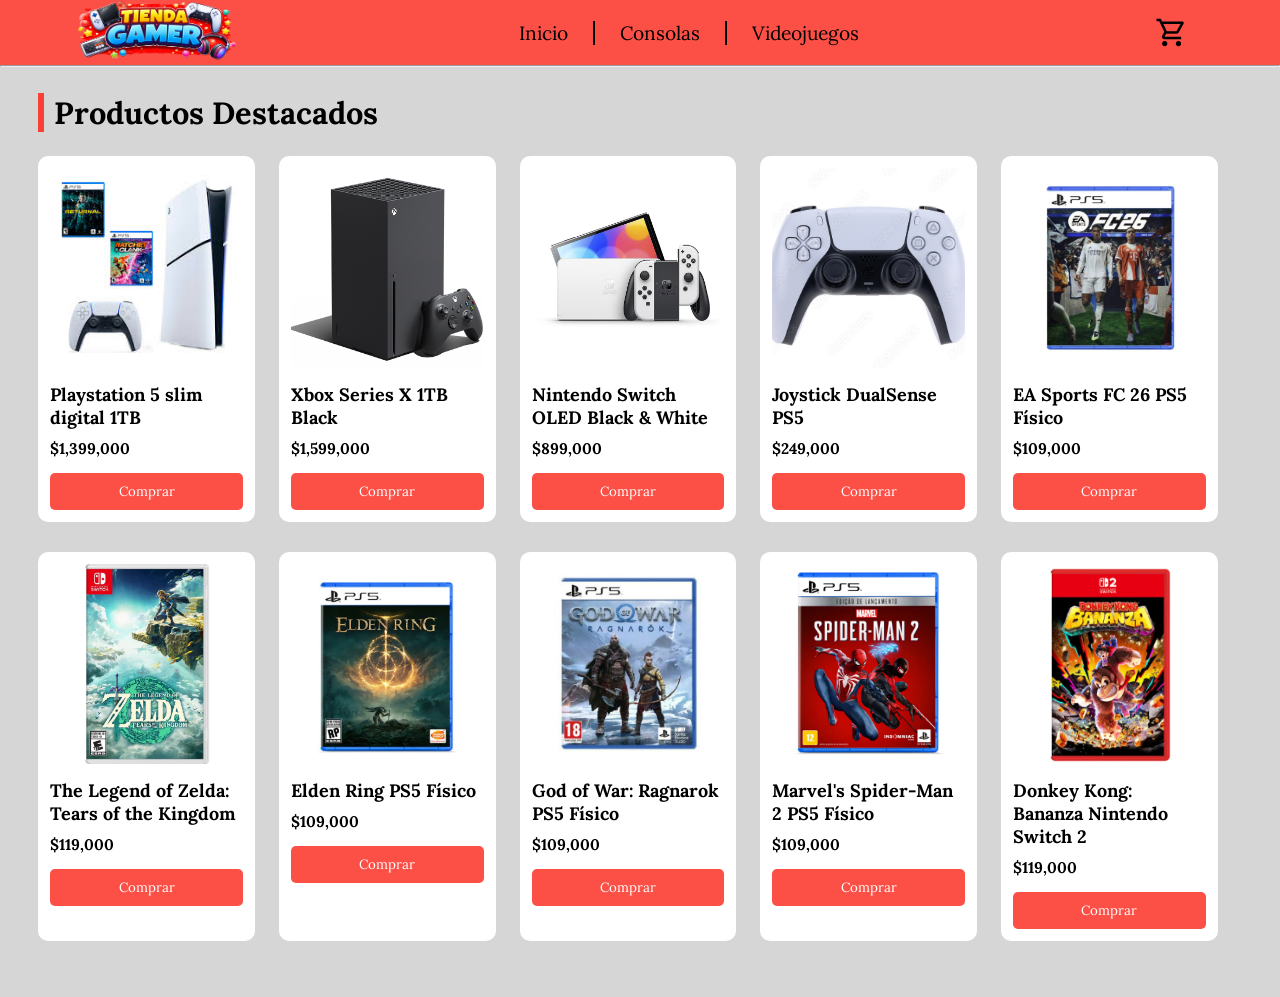
==== index.html @ 25d5e9ba "Primer Commit" ====
<!DOCTYPE html>
<html lang="es">

<head>
    <link rel="stylesheet" href="css/styles.css">
    <link href="https://fonts.googleapis.com/css2?family=Material+Symbols+Outlined" rel="stylesheet">
    <meta charset="UTF-8">
    <meta name="description" content="página de venta de videojuegos y consolas">
    <title>Tienda Gamer</title>
</head>

<body>

    <header class="header-container">
        <nav class="navbar">
            <div class="logo">
                <a href="index.html" title="Tienda Gamer">
                    <img src="img/logo_tienda_gamer.png" alt="logo tienda gamer">
                </a>
            </div>

            <ul>
                <li><a href="index.html" title="Inicio">Inicio</a></li>
                <hr>
                <li><a href="consolas.html" title="consolas">Consolas</a></li>
                <hr>
                <li><a href="videojuegos.html" title="videojuegos">Videojuegos</a></li>
            </ul>

            <a href="carrito.html" title="Carrito">
                <span class="material-symbols-outlined">shopping_cart</span>
            </a>
        </nav>
        <hr>
    </header>

    <main>
        <section class="destacados">
            <div class="titulo_seccion">
                <hr>
                <h2>Productos Destacados</h2>
            </div>

            <div class="producto-destacado">
                <img class="img_stock" src="img/play5.png" alt="Playstation 5 slim digital 1TB"
                    title="Playstation 5 slim digital 1TB">
                <div class="nombre_pre">
                    <h3 title="Playstation 5 slim digital 1TB">Playstation 5 slim digital 1TB</h3>
                    <h4 title="$1,399,000">$1,399,000</h4>
                </div>
                <button class="boton_comprar">Comprar</button>
            </div>

            <div class="producto-destacado">
                <img class="img_stock" src="img/xboxseriesx.png" alt="Xbox Series X 1TB Black"
                    title="Xbox Series X 1TB Black">
                <div class="nombre_pre">
                    <h3 title="Xbox Series X 1TB Black">Xbox Series X 1TB Black</h3>
                    <h4 title="$1,599,000">$1,599,000</h4>
                </div>
                <button class="boton_comprar">Comprar</button>
            </div>

            <div class="producto-destacado">
                <img class="img_stock" src="img/nintendo_switch_oled_b&w.png" alt=" Nintendo Switch OLED Black & White"
                    title="Nintendo Switch OLED Black & White">
                <div class="nombre_pre">
                    <h3 title="Nintendo Switch OLED Black & White">Nintendo Switch OLED Black & White</h3>
                    <h4 title="$899,000">$899,000</h4>
                </div>
                <button class="boton_comprar">Comprar</button>
            </div>

            <div class="producto-destacado">
                <img class="img_stock" src="img/dualsense_ps5.png" alt="Joystick DualSense PS5"
                    title="Joystick DualSense PS5">
                <div class="nombre_pre">
                    <h3 title="Joystick DualSense PS5">Joystick DualSense PS5</h3>
                    <h4 title="$249,000">$249,000</h4>
                </div>
                <button class="boton_comprar">Comprar</button>
            </div>

            <div class="producto-destacado">
                <img class="img_stock" src="img/fc26.jpg" alt="EA Sports FC 26 PS5 Físico"
                    title="EA Sports FC 26 PS5 Físico">
                <div class="nombre_pre">
                    <h3 title="EA Sports FC 26 PS5 Físico">EA Sports FC 26 PS5 Físico</h3>
                    <h4 title="$109,000">$109,000</h4>
                </div>
                <button class="boton_comprar">Comprar</button>
            </div>

            <div class="producto-destacado">
                <img class="img_stock" src="img/zelda_tears_kingdom.png" alt="The Legend of Zelda: Tears of the Kingdom"
                    title="The Legend of Zelda: Tears of the Kingdom">
                <div class="nombre_pre">
                    <h3 title="The Legend of Zelda: Tears of the Kingdom">The Legend of Zelda: Tears of the Kingdom</h3>
                    <h4 title="119,000">$119,000</h4>
                </div>
                <button class="boton_comprar">Comprar</button>
            </div>

            <div class="producto-destacado">
                <img class="img_stock" src="img/elden_ring.png" alt="Elden Ring PS5 Físico"
                    title="Elden Ring PS5 Físico">
                <div class="nombre_pre">
                    <h3 title="Elden Ring PS5 Físico">Elden Ring PS5 Físico</h3>
                    <h4 title="$109,000">$109,000</h4>
                </div>
                <button class="boton_comprar">Comprar</button>
            </div>

            <div class="producto-destacado">
                <img class="img_stock" src="img/god_of_war_ragnarok.png" alt="God of War: Ragnarok PS5 Físico"
                    title="God of War: Ragnarok PS5 Físico">
                <div class="nombre_pre">
                    <h3 title="God of War: Ragnarok PS5 Físico">God of War: Ragnarok PS5 Físico</h3>
                    <h4 title="$109,000">$109,000</h4>
                </div>
                <button class="boton_comprar">Comprar</button>

            </div>

            <div class="producto-destacado">
                <img class="img_stock" src="img/marvel_spiderman2.png" alt="Marvel's Spider-Man 2 PS5 Físico"
                    title="Marvel's Spider-Man 2 PS5 Físico">
                <div class="nombre_pre">
                    <h3 title="Marvel's Spider-Man 2 PS5 Físico">Marvel's Spider-Man 2 PS5 Físico</h3>
                    <h4 title="$109,000">$109,000</h4>
                </div>
                <button class="boton_comprar">Comprar</button>
            </div>

            <div class="producto-destacado">
                <img class="img_stock" src="img/donkey_kong_bananza.png" alt="Donkey Kong: Bananza Nintendo Switch 2"
                    title="Donkey Kong: Bananza Nintendo Switch 2">
                <div class="nombre_pre">
                    <h3 title="Donkey Kong: Bananza Nintendo Switch 2">Donkey Kong: Bananza Nintendo Switch 2</h3>
                    <h4 title="$119,000">$119,000</h4>
                </div>
                <button class="boton_comprar">Comprar</button>
            </div>

        </section>
    </main>

</body>

</html>
---- css/styles.css ----
@import url('https://fonts.googleapis.com/css2?family=Lora:ital,wght@0,400..700;1,400..700&display=swap');

* {
    margin: 0;
    padding: 0;
    box-sizing: border-box;
    font-family: 'lora', serif;
}

body {
    background-color: #d6d6d6;
    font-size: 1.2em;
}

.header-container {
    height: auto;
    width: 100%;
    background-color: #fc4f46;
}

.header-container .navbar {
    display: flex;
    align-items: center;
    justify-content: space-between;
    padding: 0 6%;
}

.header-container .navbar .logo img {
    height: 60px;
    width: 160px;
}

.header-container .navbar ul {
    display: flex;
}

.header-container .navbar ul li {
    list-style: none;
}

.header-container .navbar ul hr {
    border-style: solid;
    color: black;
}

.header-container .navbar ul li a {
    color: black;
    text-decoration: none;
    padding: 20px 25px;
    border-radius: 10px;
}

.header-container .navbar a .material-symbols-outlined {
    padding: 15px;
    color: black;
    font-size: 33px;
}

.header-container .navbar ul li a:hover,
.header-container .navbar a .material-symbols-outlined:hover {
    background-color: #fa4036;
    transition: 0.2s;
}

main {
    font-size: 0.8em;
    padding: 2% 3%;

}

main .titulo_seccion {
    display: flex;
    width: 100%;
    margin-bottom: 2%;
}

main .titulo_seccion hr {
    border: 3px solid #fa4036;
    margin-right: 10px;
}

main .titulo_seccion h2 {
    width: fit-content;
    font-size: 2em;
}

main .destacados {
    display: flex;
    flex-wrap: wrap;
}

main .destacados .producto-destacado {
    display: flex;
    flex-direction: column;
    margin-right: 2%;
    margin-bottom: 2.5%;
    gap: 15px;
    width: 18%;
    background: white;
    border-radius: 10px;
    padding: 1%;
}

main .img_stock {
    max-width: 100%;
    height: 200px;
    object-fit: cover;
    cursor: pointer;
}

main .img_stock:hover {
    transform: scale(1.05);
    transition: 0.3s;
}

main .nombre_pre {
    display: flex;
    flex-direction: column;
    gap: 10px;
    cursor: pointer;
}

main .nombre_pre:hover {
    color: #505050;
    transition: 0.3s;
}

.boton_comprar {
    background-color: #fc4f46;
    color: white;
    border: none;
    padding: 10px 15px;
    border-radius: 5px;
    cursor: pointer;
}

.boton_comprar:hover {
    background-color: #fc6a62;
    transition: 0.5s;
}
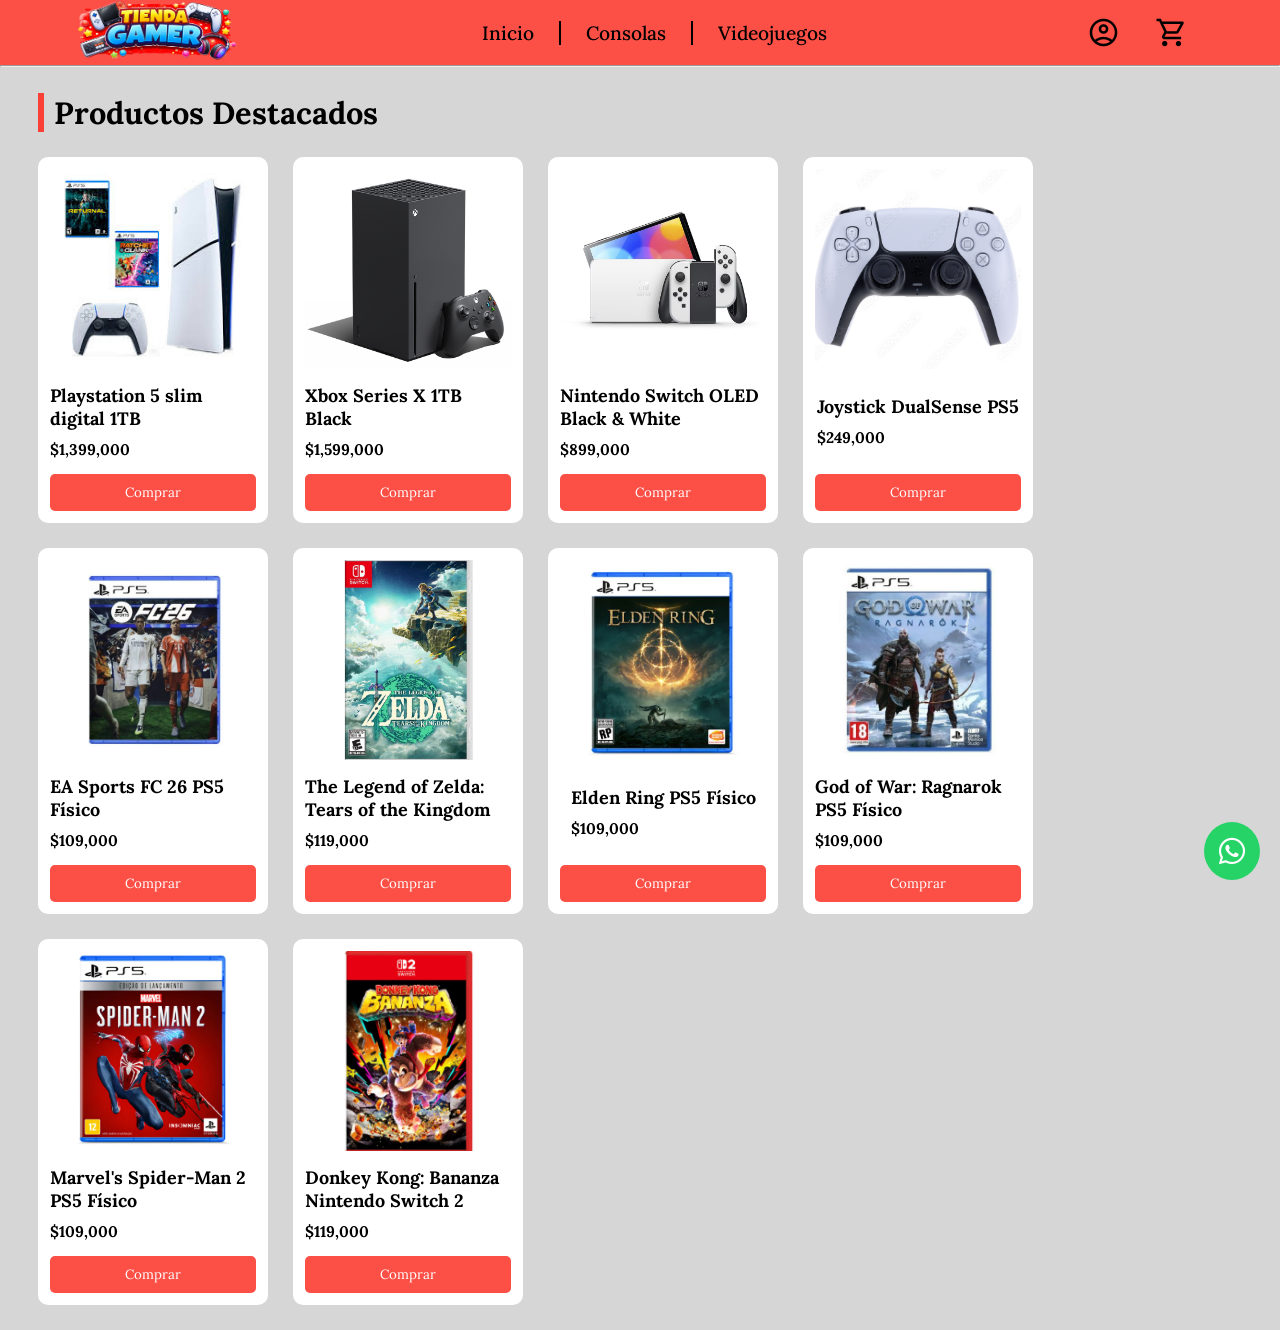
==== commit f43ad115: "Se añadio una nueva pagina para iniciar sesion. Todavia falta el form para crear usuario" ====
--- a/index.html
+++ b/index.html
@@ -2,15 +2,17 @@
 <html lang="es">
 
 <head>
+    <meta charset="UTF-8">
+    <meta name="viewport" content="width-device-width, scale.1.0">
+    <meta name="description" content="página de venta de videojuegos y consolas">
     <link rel="stylesheet" href="css/styles.css">
+    <link rel="icon" type="image/x-icon" href="img/gamepad-solid.png">
     <link href="https://fonts.googleapis.com/css2?family=Material+Symbols+Outlined" rel="stylesheet">
-    <meta charset="UTF-8">
-    <meta name="description" content="página de venta de videojuegos y consolas">
+    <link rel="stylesheet" href="https://cdnjs.cloudflare.com/ajax/libs/font-awesome/6.5.0/css/all.min.css">
     <title>Tienda Gamer</title>
 </head>
 
 <body>
-
     <header class="header-container">
         <nav class="navbar">
             <div class="logo">
@@ -21,15 +23,15 @@
 
             <ul>
                 <li><a href="index.html" title="Inicio">Inicio</a></li>
-                <hr>
-                <li><a href="consolas.html" title="consolas">Consolas</a></li>
-                <hr>
-                <li><a href="videojuegos.html" title="videojuegos">Videojuegos</a></li>
+                <li><a href="#" title="consolas">Consolas</a></li>
+                <li><a href="#" title="videojuegos">Videojuegos</a></li>
             </ul>
-
-            <a href="carrito.html" title="Carrito">
-                <span class="material-symbols-outlined">shopping_cart</span>
-            </a>
+            <div class="icons">
+                <a href="login.html" title="Iniciar Sesión">
+                    <span class="material-symbols-outlined">account_circle</span></a>
+                <a href="#" title="Carrito">
+                    <span class="material-symbols-outlined">shopping_cart</span></a>
+            </div>
         </nav>
         <hr>
     </header>
@@ -37,7 +39,6 @@
     <main>
         <section class="destacados">
             <div class="titulo_seccion">
-                <hr>
                 <h2>Productos Destacados</h2>
             </div>
 
@@ -145,6 +146,10 @@
         </section>
     </main>
 
+    <a href="https://wa.me/5491136335962" class="whatsapp-btn" target="_blank">
+        <i class="fa-brands fa-whatsapp"></i>
+    </a>
+
 </body>
 
 </html>
--- a/css/styles.css
+++ b/css/styles.css
@@ -36,11 +36,12 @@
 
 .header-container .navbar ul li {
     list-style: none;
+    font-weight: 500;
+    border-right: 2px solid black;
 }
 
-.header-container .navbar ul hr {
-    border-style: solid;
-    color: black;
+.header-container .navbar ul li:last-child {
+    border-right: none;
 }
 
 .header-container .navbar ul li a {
@@ -50,14 +51,15 @@
     border-radius: 10px;
 }
 
-.header-container .navbar a .material-symbols-outlined {
+.header-container .navbar .icons .material-symbols-outlined {
     padding: 15px;
     color: black;
     font-size: 33px;
+    cursor: pointer;
 }
 
 .header-container .navbar ul li a:hover,
-.header-container .navbar a .material-symbols-outlined:hover {
+.header-container .navbar .icons .material-symbols-outlined:hover {
     background-color: #fa4036;
     transition: 0.2s;
 }
@@ -71,41 +73,39 @@
 main .titulo_seccion {
     display: flex;
     width: 100%;
-    margin-bottom: 2%;
-}
-
-main .titulo_seccion hr {
-    border: 3px solid #fa4036;
-    margin-right: 10px;
 }
 
 main .titulo_seccion h2 {
     width: fit-content;
+    border-left: 6px solid #fa4036;
+    padding-left: 10px;
     font-size: 2em;
 }
 
 main .destacados {
     display: flex;
     flex-wrap: wrap;
+    gap: 25px;
 }
 
 main .destacados .producto-destacado {
     display: flex;
     flex-direction: column;
-    margin-right: 2%;
-    margin-bottom: 2.5%;
+    align-items: center;
+    height: auto;
+    flex: 0 0 230px;
     gap: 15px;
-    width: 18%;
+    justify-content: space-between;
     background: white;
     border-radius: 10px;
     padding: 1%;
 }
 
 main .img_stock {
-    max-width: 100%;
+    width: 100%;
     height: 200px;
+    cursor: pointer;
     object-fit: cover;
-    cursor: pointer;
 }
 
 main .img_stock:hover {
@@ -126,6 +126,7 @@
 }
 
 .boton_comprar {
+    width: 100%;
     background-color: #fc4f46;
     color: white;
     border: none;
@@ -137,4 +138,61 @@
 .boton_comprar:hover {
     background-color: #fc6a62;
     transition: 0.5s;
+}
+
+.whatsapp-btn {
+    position: fixed;
+    bottom: 20px;
+    right: 20px;
+    background: #25D366;
+    color: white;
+    font-size: 30px;
+    padding: 10px 15px;
+    border-radius: 50%;
+}
+
+#form-container {
+    display: flex;
+    background-color: white;
+    justify-content: center;
+    padding: 40px 20px;
+    border-radius: 10px;
+    font-size: 20px;
+}
+
+#form-container form {
+    display: grid;
+    flex-direction: column;
+    width: 45%;
+    gap: 10px;
+    border: 2px solid #707070;
+    padding: 50px;
+    padding-bottom: 60px;
+    border-radius: 5px;
+}
+
+#form-container form h2 {
+    display: flex;
+    justify-content: center;
+    margin-bottom: 20px;
+    font-size: 40px;
+
+}
+
+#email,
+#passw {
+    height: 40px;
+    border: 2px solid black;
+    border-radius: 10px;
+    font-size: large;
+    padding-left: 10px;
+}
+
+#form-container .boton_comprar {
+    margin-top: 20px;
+    font-size: large;
+}
+
+#form-container .boton_comprar::before {
+    background-color: #b85752;
 }
